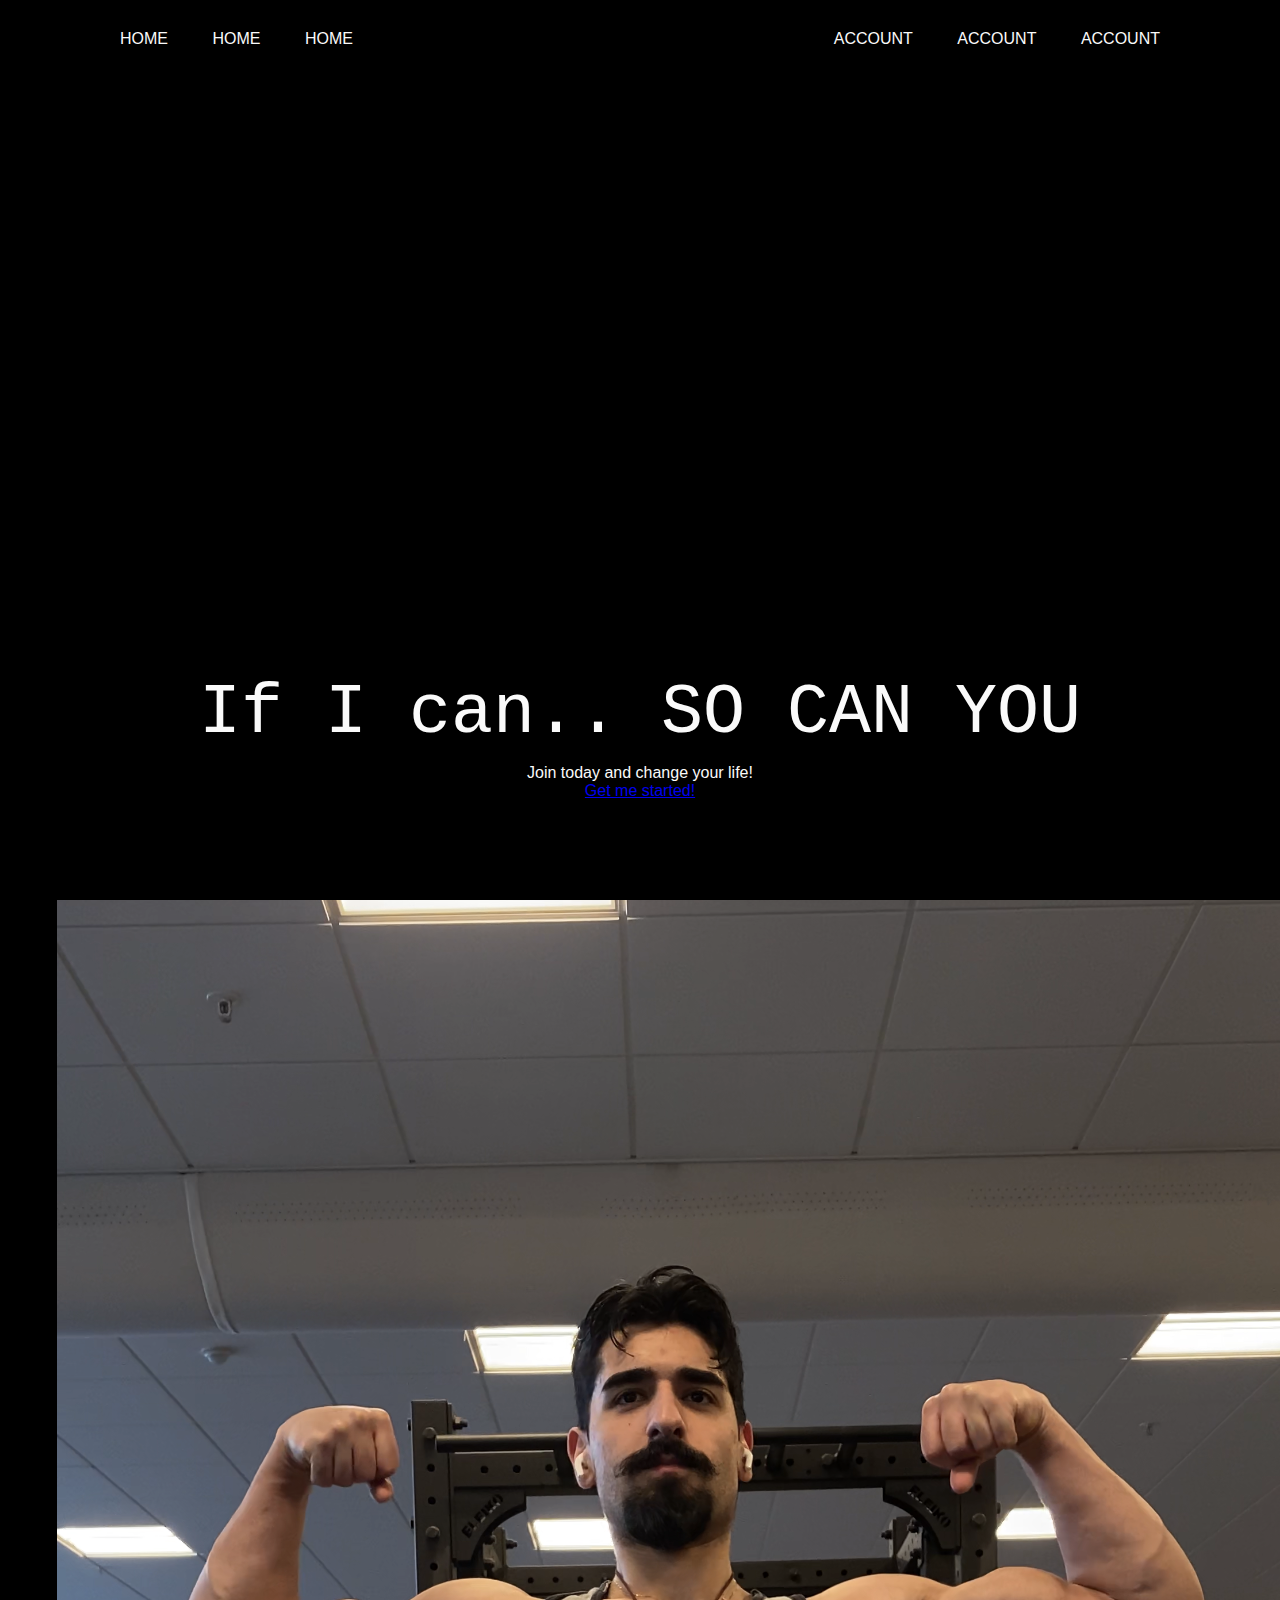
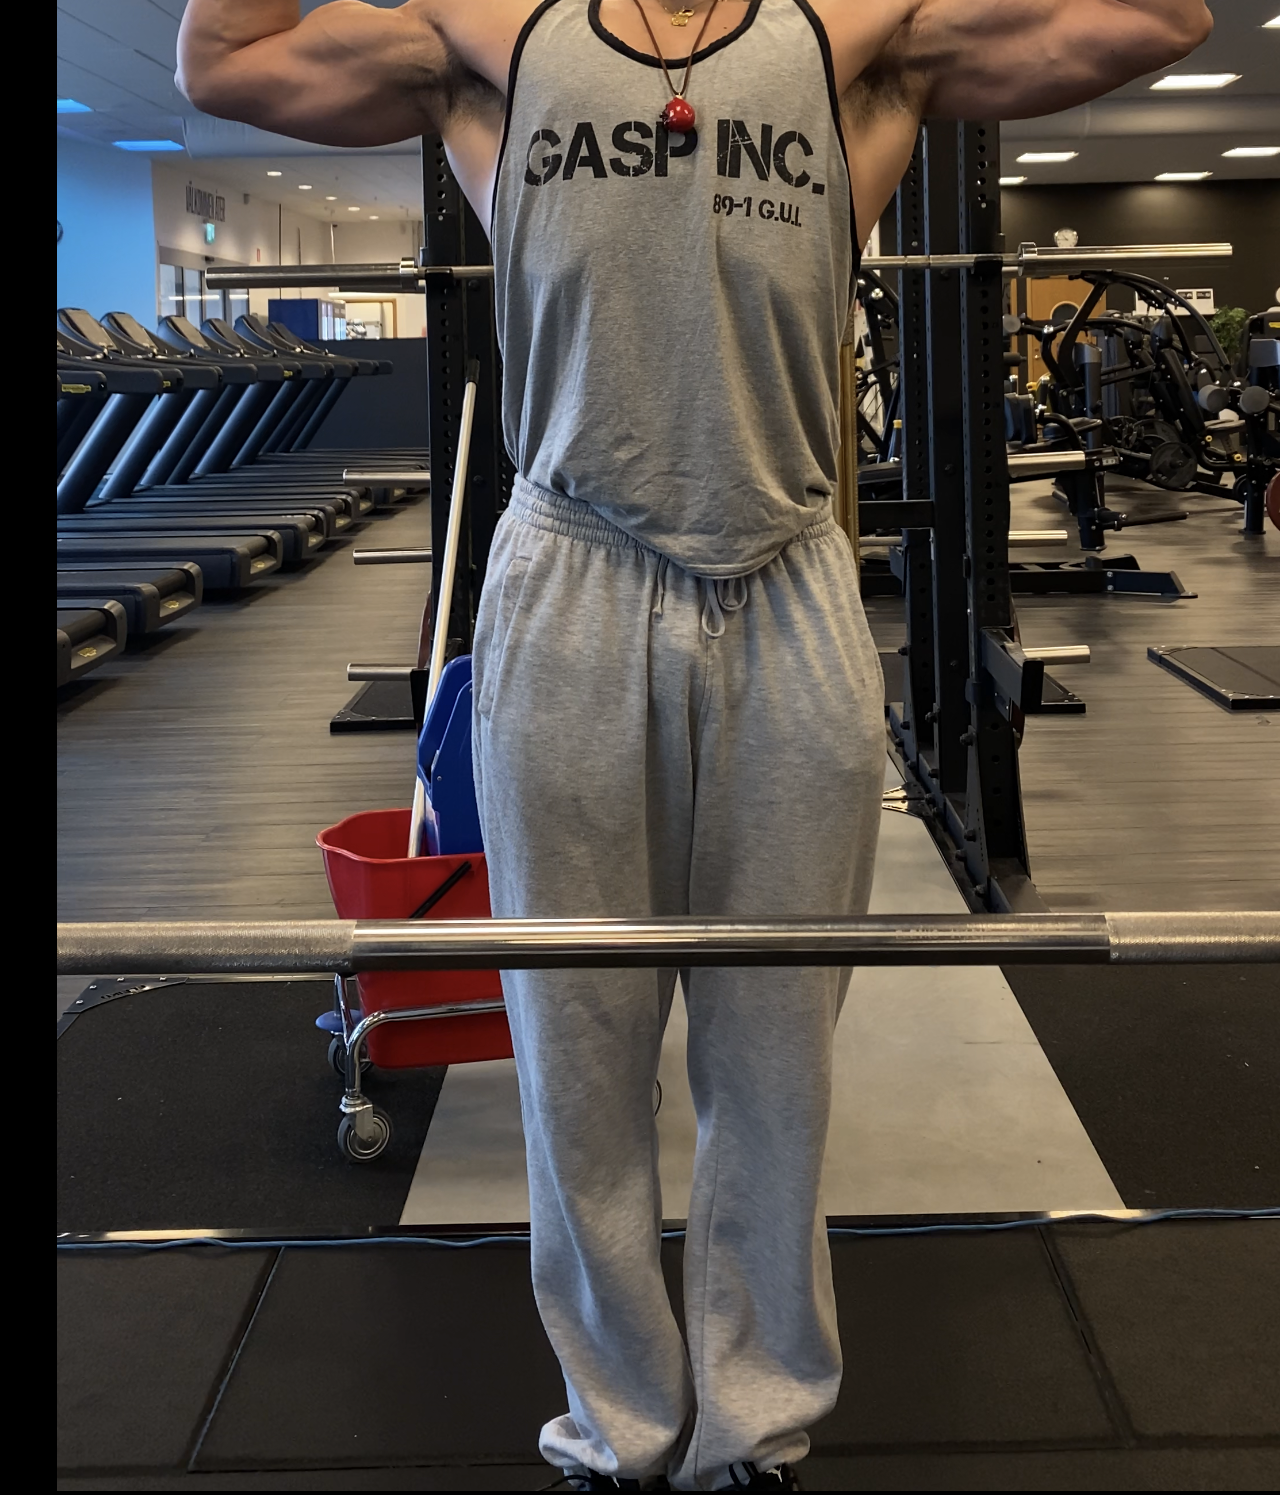
==== tets.html @ aa3efb7c "Add new" ====
<!DOCTYPE html>
<html lang="en">
<head>
    <meta charset="UTF-8">
    <meta http-equiv="X-UA-Compatible" content="IE=edge">
    <meta name="viewport" content="width=device-width, initial-scale=1.0">
    <title>Document</title>
    <link rel="stylesheet" href="stylish.css">
</head>
<body>
    <main>
        <header>
            <div class="left-menu">
                <ul>
                    <li><a href="#">Home</a></li>
                    <li><a href="#">Home</a></li>
                    <li><a href="#">Home</a></li>
                </ul>
            </div>
            <div class="logo">
                <img src="" alt="">
            </div>
            <div class="right-menu">
                <ul>
                    <li><a href="#">Account</a></li>
                    <li><a href="#">Account</a></li>
                    <li><a href="#">Account</a></li>
                </ul>
            </div>
        </header>

        <section class="banner">
            <div class="container-ny">
                <div class="text-ny">
                    <h1>If I can.. <strong>SO CAN YOU</strong></h1>
                    <p>Join today and change your life!</p>
                    <a href="#">Get me started!</a>
                </div>
            </div>
        </section>
        <section class="brand-logo">
            <div class="container-ny">
                <div class="brand-logo inner">
                    <div class="item"><img src="images/me_nordic.png"></div>
                </div>
            </div>
        </section>
    </main>
</body>
</html>
---- stylish.css ----
*{
    margin: 0;
    box-sizing: border-box;
    outline: none;
}
body{
    color: #fafafa;
    background-color: #000;
    font-family: "Poppins", sans-serif;
}
h1,h2,h3,h4,h5,h6{
    font-family: 'Courier New', Courier, monospace;
}
h1 {
    font-size: 70px;
}
h2{
    font-size: 36px;
}
h3{
    font-size: 26px;
}
.container-ny{
    max-width: 1166px;
    margin: 0 auto;
}
header {
    position: absolute;
    top: 0;
    left: 0;
    width: 100%;
    padding: 30px 100px;
    display: flex;
    justify-content: space-between;
    align-items: center;
    z-index: 999;
}
header ul{
    padding-left: 0;
}
header ul li{
    list-style: none;
    display: inline-block;
    margin: 0 20px;
}
header ul li a{
    color: #fafafa;
    text-transform: uppercase;
    text-decoration: none;
}
.banner {
    height: 100vh;
    background-color: url(../Invicta/images/resume-pic.jpg) no-repeat;
    background-size: cover;
    background-position: top;
    display: flex;
    align-items: flex-end;
}
.banner .text-ny{
    text-align: center;
    padding-bottom: 100px;
}
.banner h1{
    line-height: 80px;
    font-weight: 300;
    margin-bottom: 10px;
}
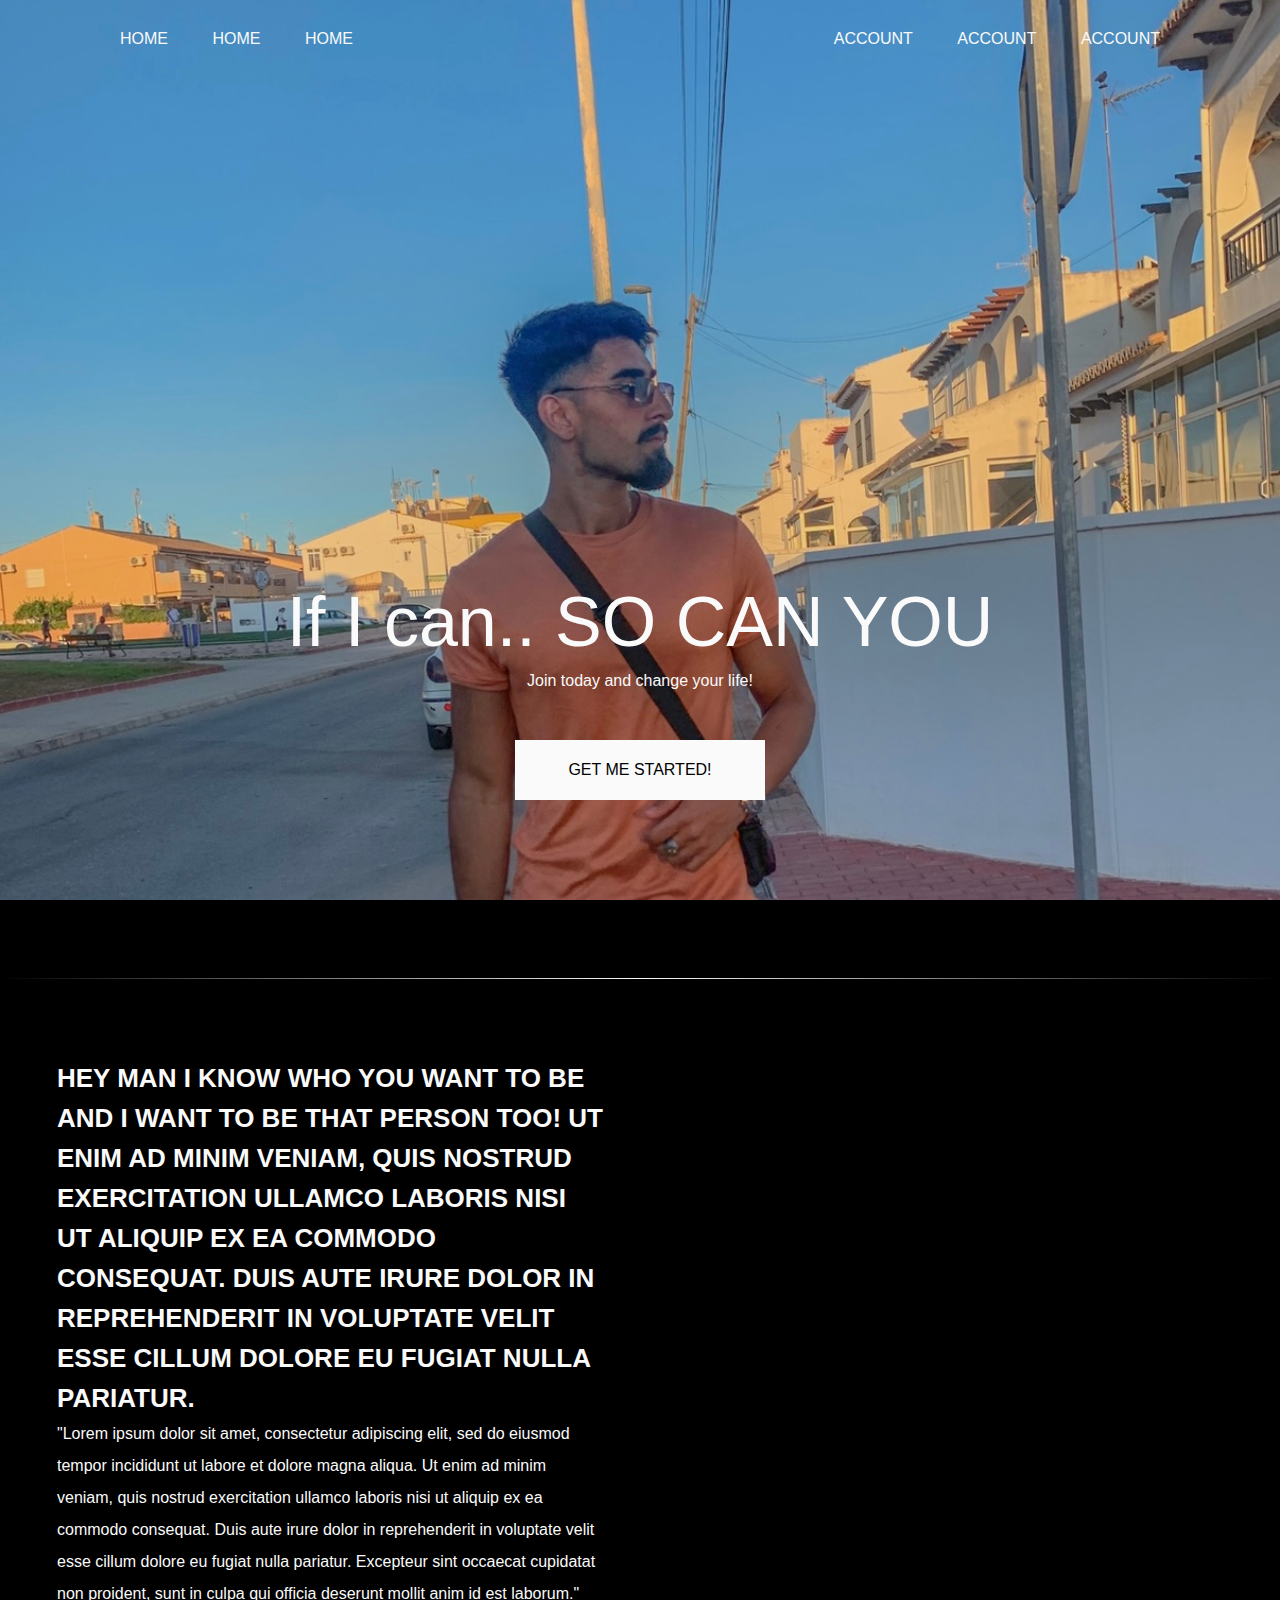
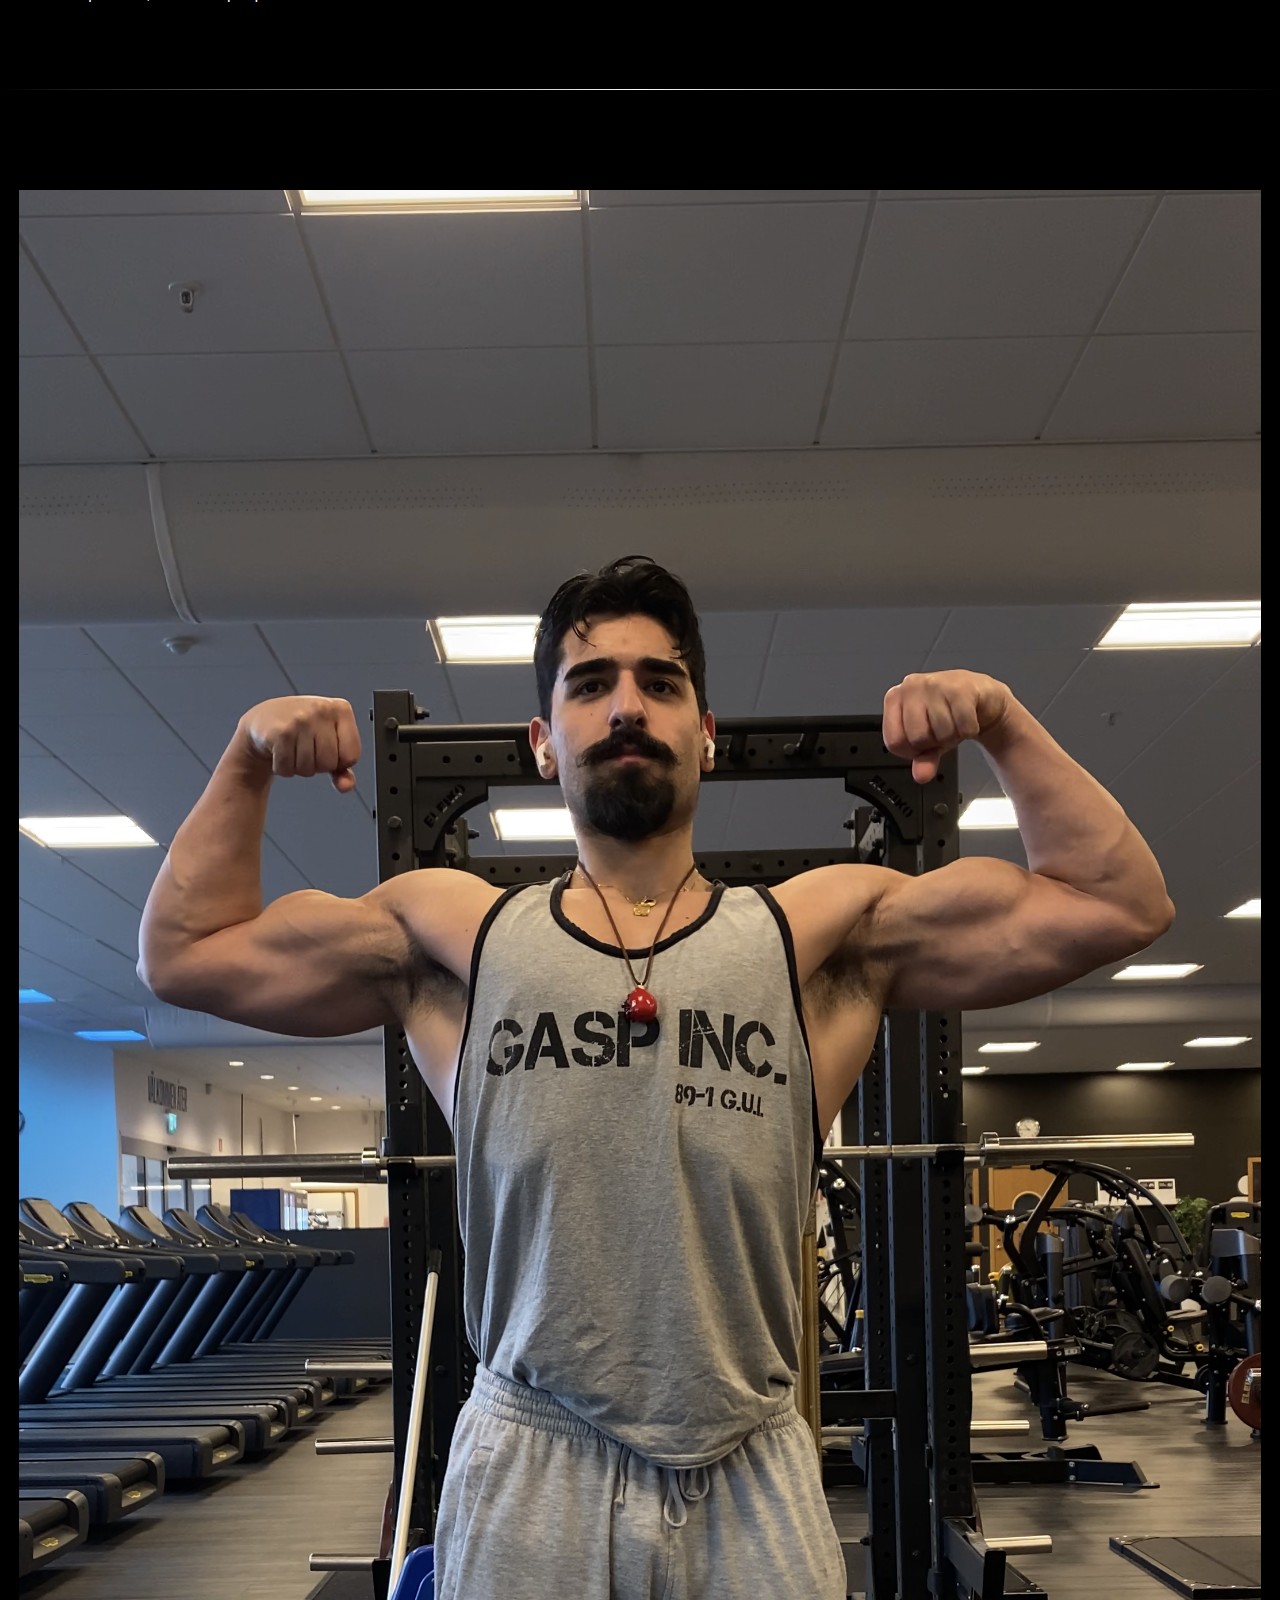
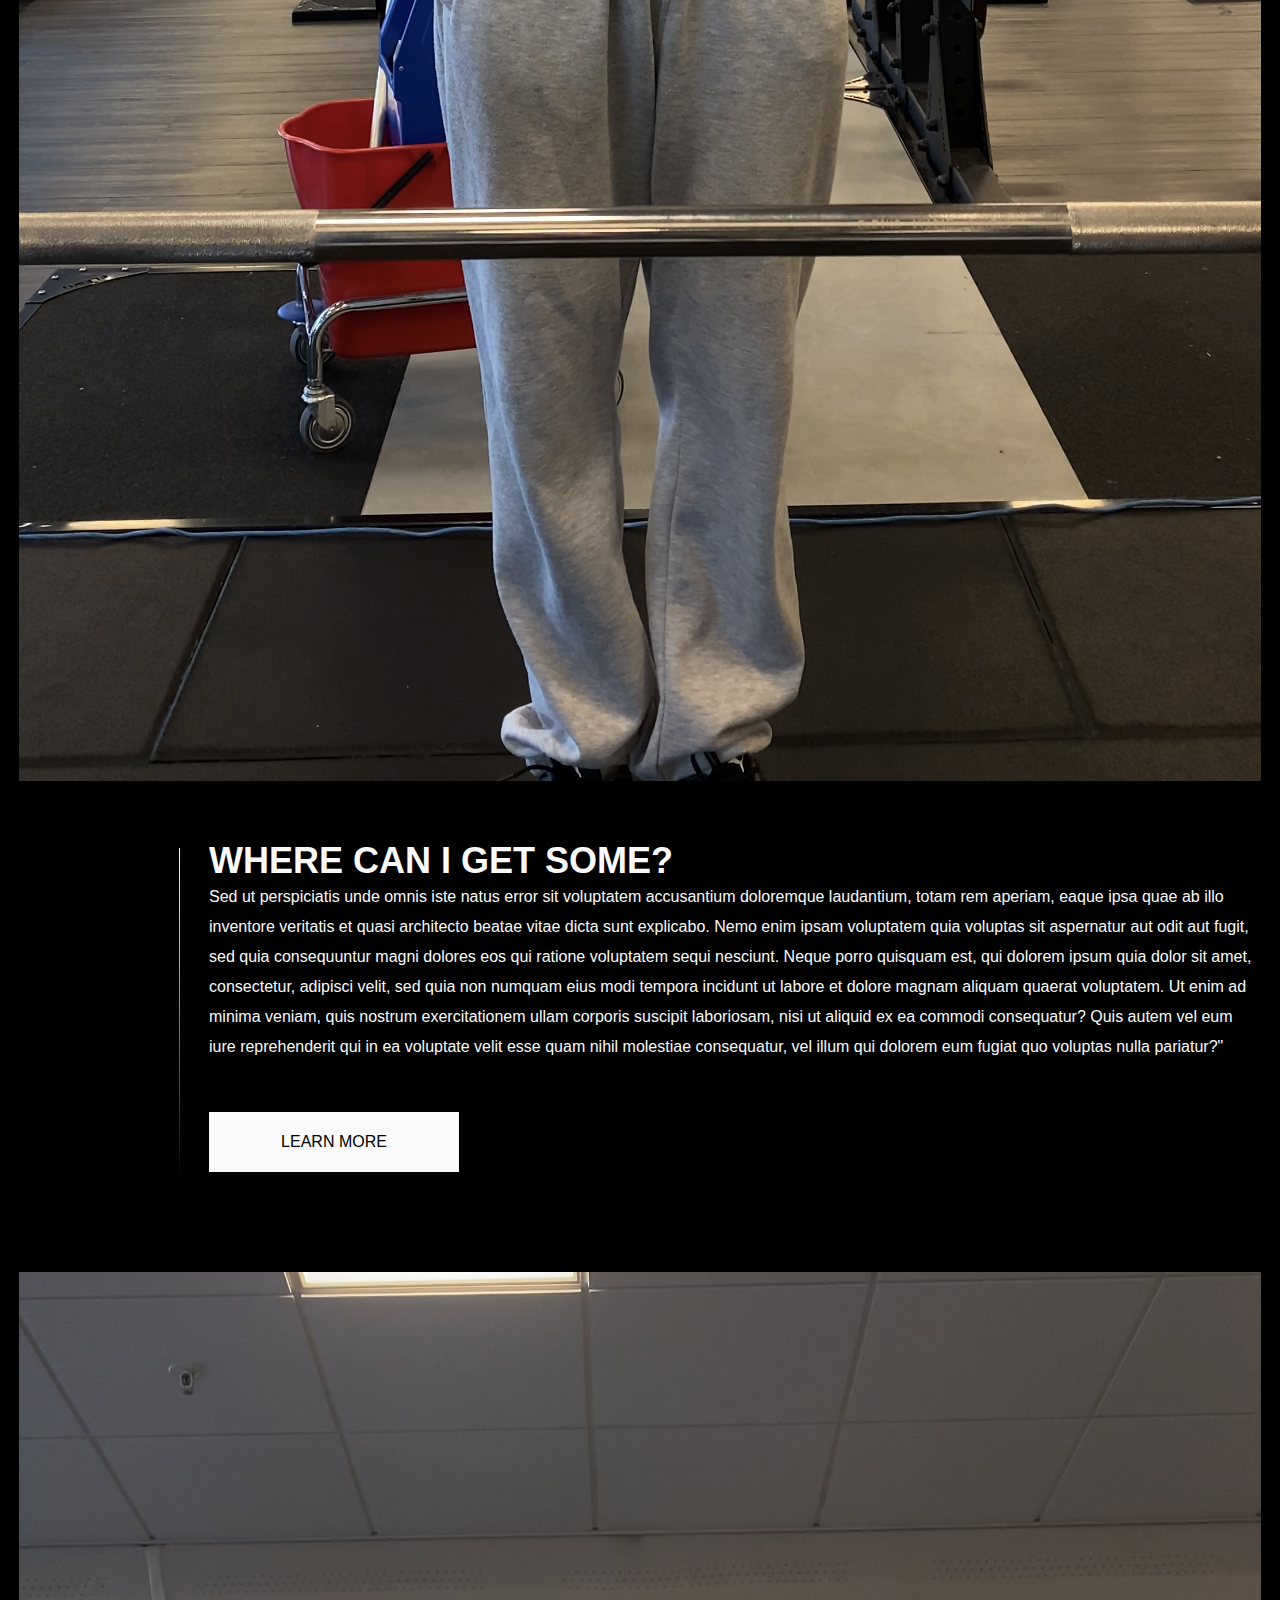
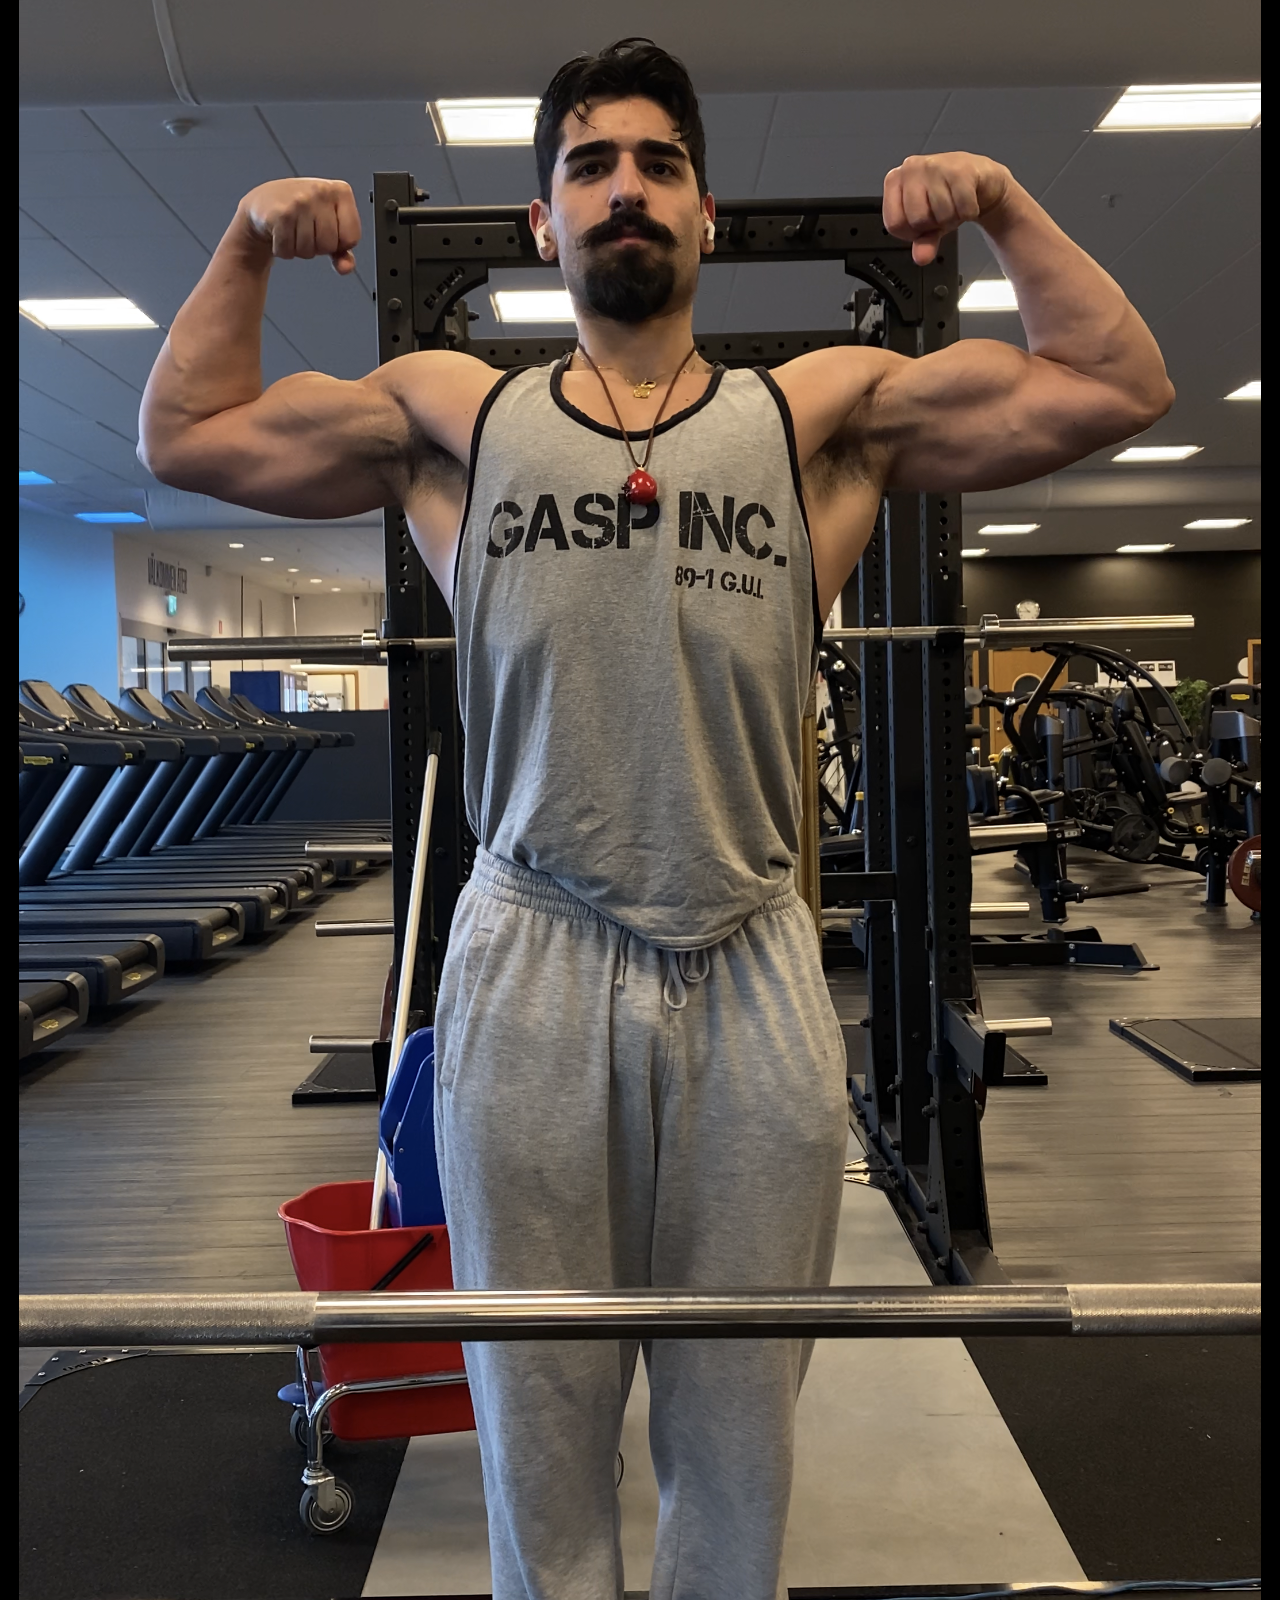
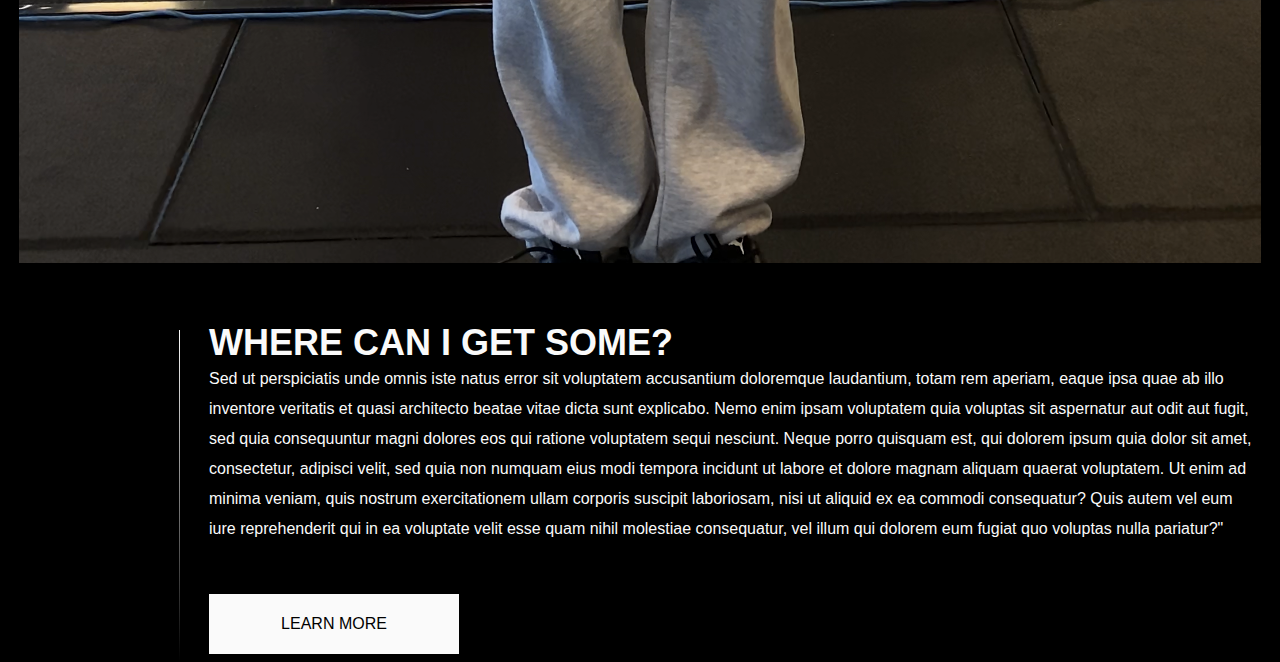
==== commit 22c7a20c: "Add style" ====
--- a/tets.html
+++ b/tets.html
@@ -34,14 +34,97 @@
                 <div class="text-ny">
                     <h1>If I can.. <strong>SO CAN YOU</strong></h1>
                     <p>Join today and change your life!</p>
-                    <a href="#">Get me started!</a>
+                    <a href="#" class="btn">Get me started!</a>
                 </div>
             </div>
         </section>
         <section class="brand-logo">
             <div class="container-ny">
-                <div class="brand-logo inner">
-                    <div class="item"><img src="images/me_nordic.png"></div>
+                <div class="brand-logo-inner">
+                    <!-- 'PRODUCTS HERE WITH IMAGES MAYBE?' -->
+                    <div class="item"><img src=""></div>
+                </div>
+            </div>
+        </section>
+
+        <section class="sec1">
+            <div class="container-ny">
+                <div class="sec1-in">
+                    <div class="text tetx-left">
+                        <h3>Hey man i know who you want to be and i want to be that person too!
+                            Ut enim ad minim veniam, quis nostrud exercitation ullamco laboris nisi ut 
+                            aliquip ex ea commodo consequat. Duis aute irure dolor in reprehenderit in 
+                            voluptate velit esse cillum dolore eu fugiat nulla pariatur. 
+                        </h3>
+                    </div>
+                    <div class="text text-right">
+                        <p>"Lorem ipsum dolor sit amet, consectetur adipiscing elit, 
+                            sed do eiusmod tempor incididunt ut labore et dolore magna aliqua. 
+                            Ut enim ad minim veniam, quis nostrud exercitation ullamco laboris nisi ut 
+                            aliquip ex ea commodo consequat. Duis aute irure dolor in reprehenderit in 
+                            voluptate velit esse cillum dolore eu fugiat nulla pariatur. 
+                            Excepteur sint occaecat cupidatat non proident, sunt in culpa qui 
+                            officia deserunt mollit anim id est laborum."</p>
+                    </div>
+                </div>
+            </div>
+        </section>
+
+        <section class="sec2 left-right-sec">
+            <div class="container-ny">
+                <div class="sec2-inner">
+                    <div class="img">
+                        <div class="img"><img src="images/me_nordic.png" alt="">
+                        </div>
+                        <div class="text-ny">
+                            <div class="text-inner">
+                                <h2>Where can I get some?</h2>
+                                <p>Sed ut perspiciatis unde omnis iste natus error sit voluptatem 
+                                    accusantium doloremque laudantium, totam rem aperiam, eaque ipsa 
+                                    quae ab illo inventore veritatis et quasi architecto beatae vitae 
+                                    dicta sunt explicabo. Nemo enim ipsam voluptatem quia voluptas sit aspernatur
+                                     aut odit aut fugit, sed quia consequuntur magni dolores eos qui ratione 
+                                     voluptatem sequi nesciunt. Neque porro quisquam est, qui dolorem ipsum quia dolor 
+                                     sit amet, consectetur, adipisci velit, sed quia non numquam eius modi tempora incidunt ut 
+                                     labore et dolore magnam aliquam quaerat voluptatem. Ut enim ad minima veniam, quis nostrum 
+                                     exercitationem ullam corporis suscipit laboriosam, nisi ut aliquid ex ea commodi consequatur? 
+                                     Quis autem vel eum iure reprehenderit qui in 
+                                    ea voluptate velit esse quam nihil molestiae consequatur, vel illum qui dolorem eum fugiat quo 
+                                    voluptas nulla pariatur?"</p>
+                                    <a href="#" class="btn">Learn More</a>
+                            </div>
+                        </div>
+                    </div>
+                </div>
+            </div>
+        </section>
+
+
+        <section class="sec2 left-right-sec">
+            <div class="container-ny">
+                <div class="sec2-inner">
+                    <div class="img">
+                        <div class="img"><img src="images/me_nordic.png" alt="">
+                        </div>
+                        <div class="text-ny">
+                            <div class="text-inner">
+                                <h2>Where can I get some?</h2>
+                                <p>Sed ut perspiciatis unde omnis iste natus error sit voluptatem 
+                                    accusantium doloremque laudantium, totam rem aperiam, eaque ipsa 
+                                    quae ab illo inventore veritatis et quasi architecto beatae vitae 
+                                    dicta sunt explicabo. Nemo enim ipsam voluptatem quia voluptas sit aspernatur
+                                     aut odit aut fugit, sed quia consequuntur magni dolores eos qui ratione 
+                                     voluptatem sequi nesciunt. Neque porro quisquam est, qui dolorem ipsum quia dolor 
+                                     sit amet, consectetur, adipisci velit, sed quia non numquam eius modi tempora incidunt ut 
+                                     labore et dolore magnam aliquam quaerat voluptatem. Ut enim ad minima veniam, quis nostrum 
+                                     exercitationem ullam corporis suscipit laboriosam, nisi ut aliquid ex ea commodi consequatur? 
+                                     Quis autem vel eum iure reprehenderit qui in 
+                                    ea voluptate velit esse quam nihil molestiae consequatur, vel illum qui dolorem eum fugiat quo 
+                                    voluptas nulla pariatur?"</p>
+                                    <a href="#" class="btn">Learn More</a>
+                            </div>
+                        </div>
+                    </div>
                 </div>
             </div>
         </section>
--- a/stylish.css
+++ b/stylish.css
@@ -9,7 +9,7 @@
     font-family: "Poppins", sans-serif;
 }
 h1,h2,h3,h4,h5,h6{
-    font-family: 'Courier New', Courier, monospace;
+    font-family: "Poppins", sans-serif;
 }
 h1 {
     font-size: 70px;
@@ -50,11 +50,13 @@
 }
 .banner {
     height: 100vh;
-    background-color: url(../Invicta/images/resume-pic.jpg) no-repeat;
+    background: url(../images/me_torrevieja.png) no-repeat;
     background-size: cover;
     background-position: top;
     display: flex;
     align-items: flex-end;
+    margin-left: auto;
+    margin-right: auto;
 }
 .banner .text-ny{
     text-align: center;
@@ -64,4 +66,127 @@
     line-height: 80px;
     font-weight: 300;
     margin-bottom: 10px;
+}
+.btn {
+    position: relative;
+    display: inline-block;
+    width: 250px;
+    height: 60px;
+    background-color: #fafafa;
+    color: #000;
+    text-transform: uppercase;
+    text-decoration: none;
+    text-align: center;
+    line-height: 60px;
+    z-index: 9;
+    margin-top: 50px;
+    transition: all ease 0.5s;
+
+}
+.btn:before {
+    content: '';
+    position: absolute;
+    top: 100%;
+    left: 0;
+    width: 100%;
+    height: 0;
+    background-color: #000;
+    opacity: 0.9;
+    z-index: -1;
+    transition: all ease 0.5s ;
+}
+.btn:hover {
+    color: #fafafa;
+}
+.btn:hover:before{
+    top: 0;
+    height: 100%;
+}
+.brand-logo{
+    padding: 30px 0;
+}
+.brand-logo-inner{
+    display: flex;
+    flex-wrap: wrap;
+    justify-content: space-between;
+    align-items: center;
+}
+.sec1 {
+    position: relative;
+    padding: 80px 0;
+}
+.sec1 h3{
+    text-transform: uppercase;
+    line-height: 40px;
+}
+.sec1 p {
+    line-height: 32px;
+}
+.sec1-inner {
+    display: flex;
+    flex-wrap: wrap;
+    justify-content: space-between;
+}
+.sec1 .text{
+    width: 47%;
+}
+.sec1 .text-left{
+    text-align: right;
+}
+.sec1 .text-right{
+    text-align: left;
+}
+.sec1:before{
+    content: '';
+    position: absolute;
+    top: 0;
+    left: 0;
+    width: 100%;
+    height: 1px;
+    background: linear-gradient(to left, transparent, #fafafa, transparent);
+}
+.sec1::after {
+    content: '';
+    position: absolute;
+    bottom: 0;
+    left: 0;
+    width: 100%;
+    height: 1px;
+    background: linear-gradient(to left, transparent, #fafafa, transparent);
+}
+.sec2 {
+    padding: 100px 0 0;
+}
+.sec2 h2 {
+    text-transform: uppercase;
+}
+.sec2 p{
+    line-height: 30px;
+}
+.sec2-inner{
+    display: flex;
+    flex-wrap: wrap;
+    align-items: center;
+    justify-content: center;
+}
+.sec2-inner .img {
+    width: auto;
+}
+.sec2-inner .text {
+    width: 50px;
+    margin-left: -65px;
+    z-index: 9;
+}
+.sec2 .text-inner{
+    position: relative;
+    margin: 55px 0 0 190px;
+}
+.sec2 .text-inner:before {
+    content: '';
+    position: absolute;
+    top: 8px;
+    left: -30px;
+    width: 1px;
+    height: 100%;
+    background: linear-gradient(to top, transparent, #fafafa);
 }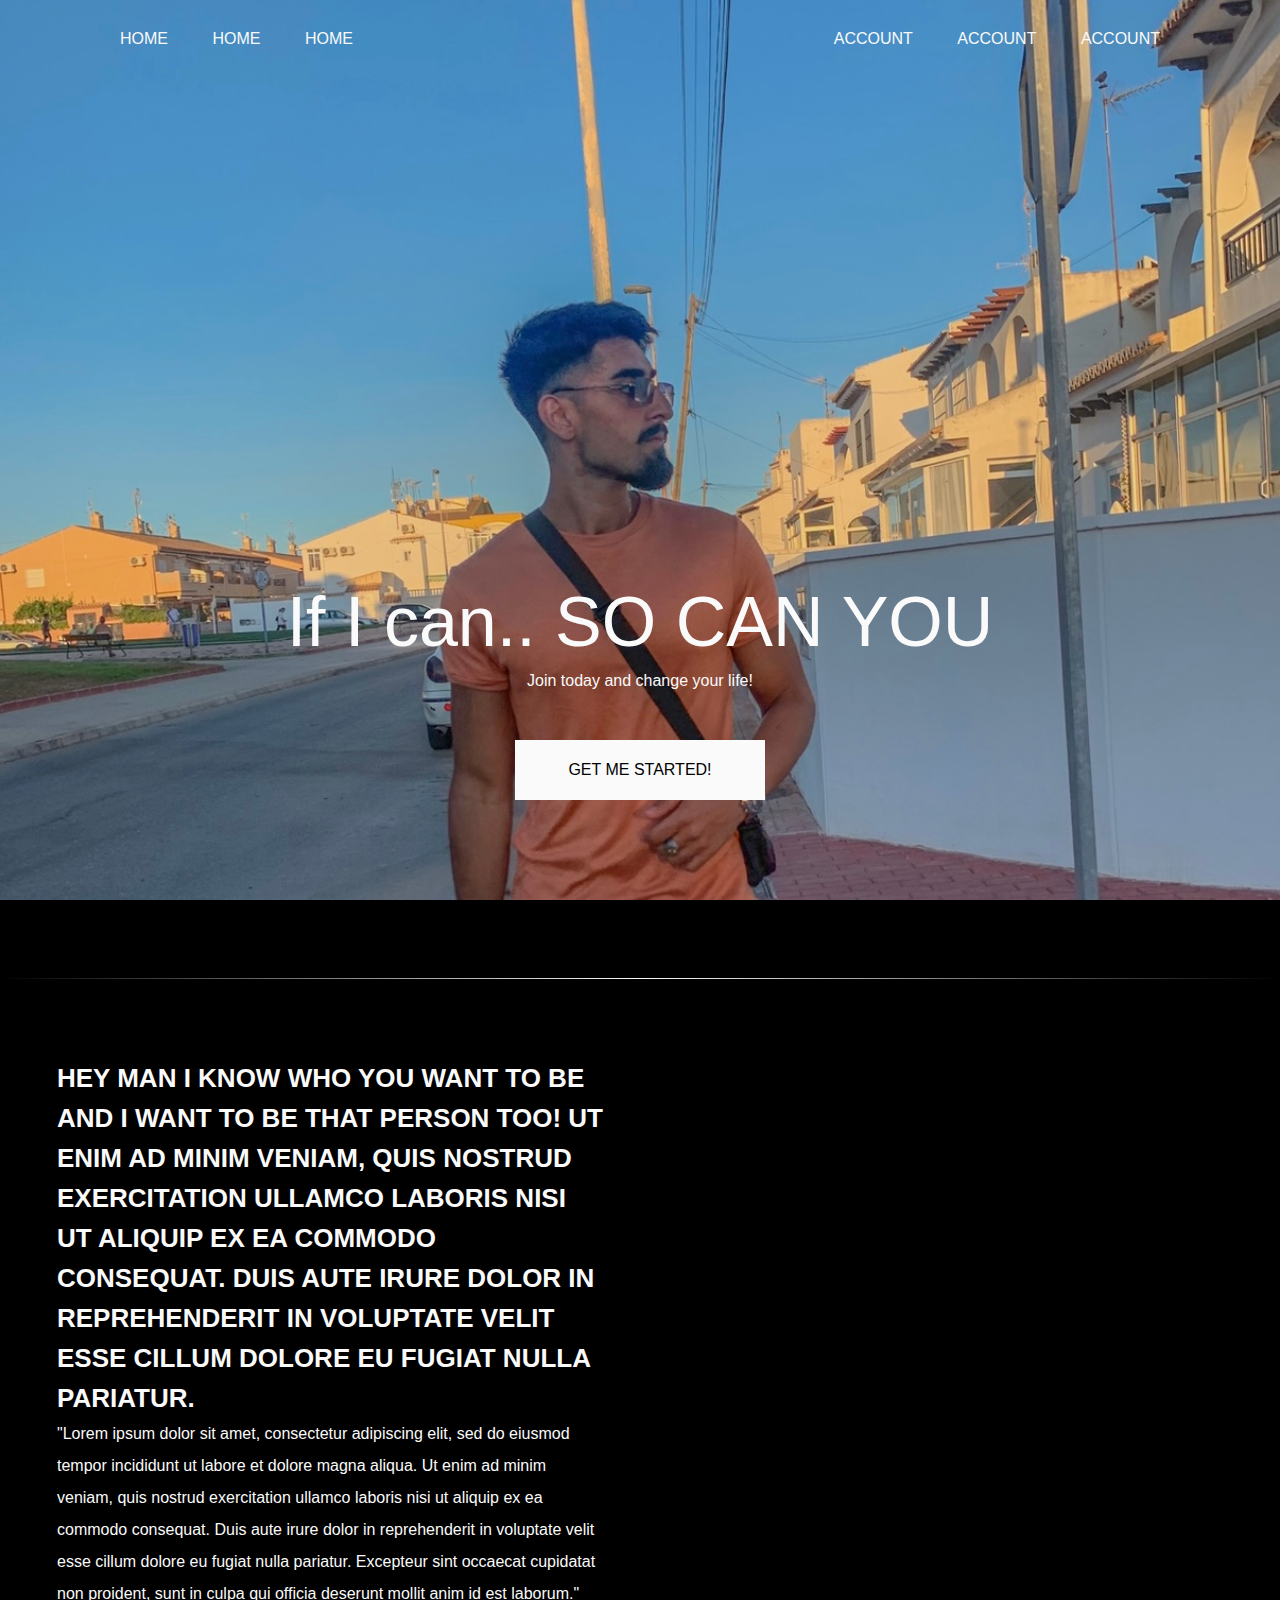
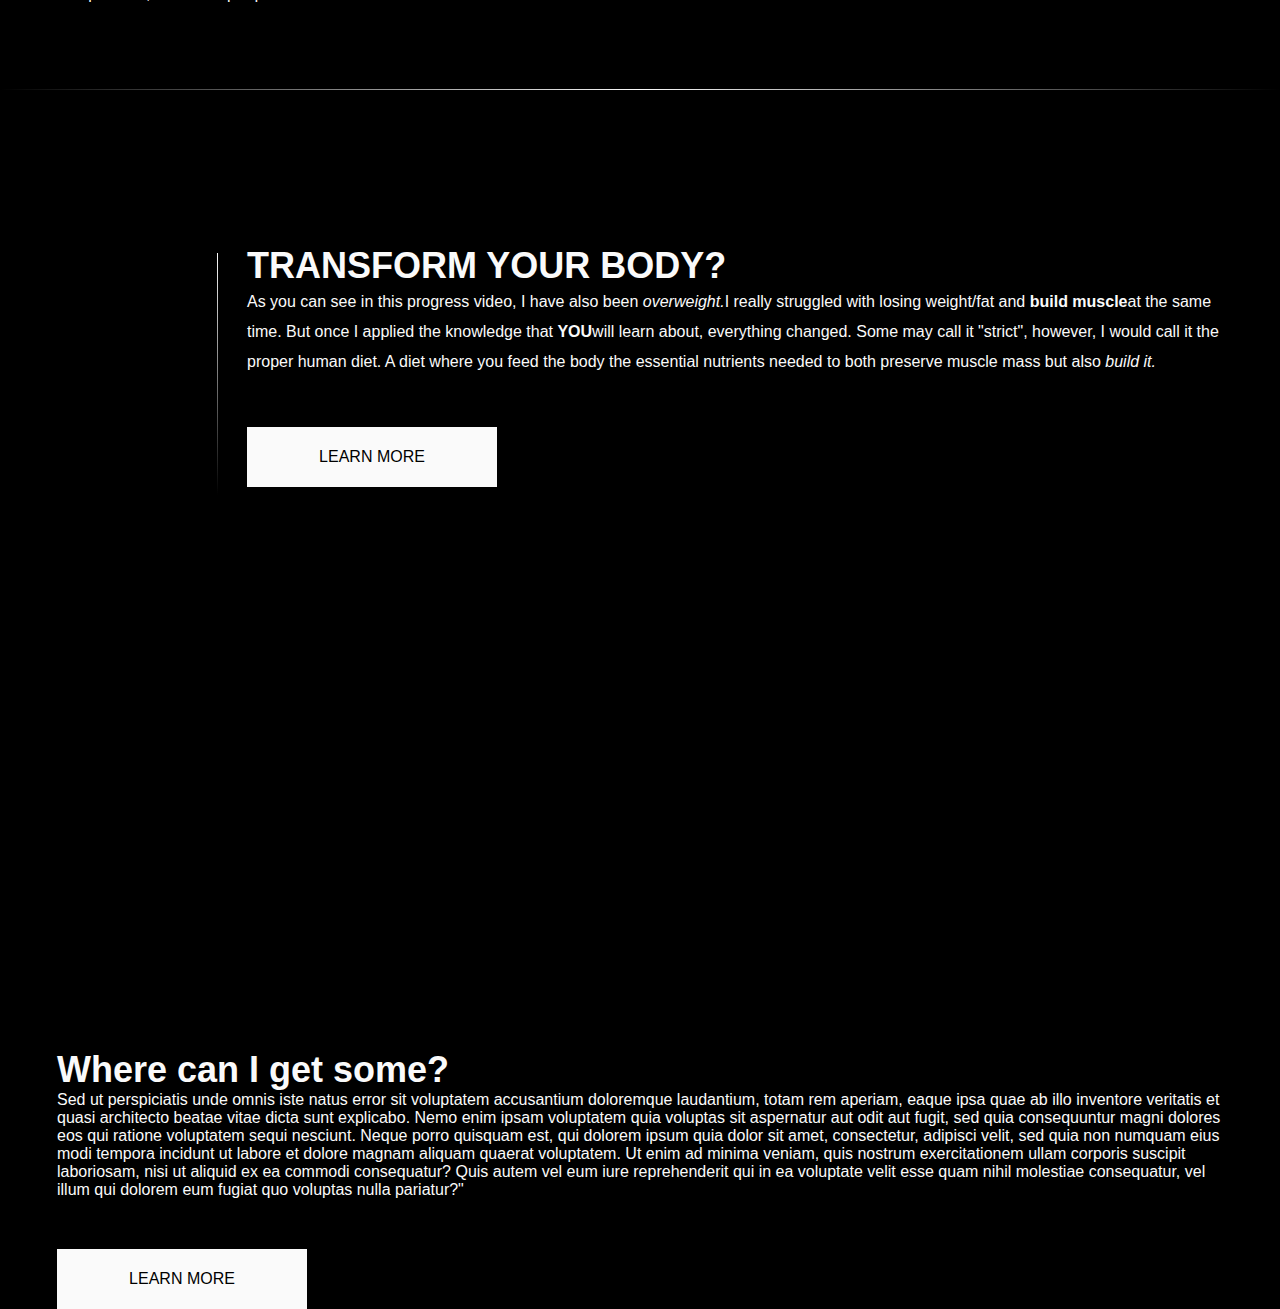
==== commit dae787cb: "Add pages" ====
--- a/tets.html
+++ b/tets.html
@@ -73,26 +73,18 @@
         <section class="sec2 left-right-sec">
             <div class="container-ny">
                 <div class="sec2-inner">
-                    <div class="img">
-                        <div class="img"><img src="images/me_nordic.png" alt="">
-                        </div>
+                    <div class="video">
                         <div class="text-ny">
                             <div class="text-inner">
-                                <h2>Where can I get some?</h2>
-                                <p>Sed ut perspiciatis unde omnis iste natus error sit voluptatem 
-                                    accusantium doloremque laudantium, totam rem aperiam, eaque ipsa 
-                                    quae ab illo inventore veritatis et quasi architecto beatae vitae 
-                                    dicta sunt explicabo. Nemo enim ipsam voluptatem quia voluptas sit aspernatur
-                                     aut odit aut fugit, sed quia consequuntur magni dolores eos qui ratione 
-                                     voluptatem sequi nesciunt. Neque porro quisquam est, qui dolorem ipsum quia dolor 
-                                     sit amet, consectetur, adipisci velit, sed quia non numquam eius modi tempora incidunt ut 
-                                     labore et dolore magnam aliquam quaerat voluptatem. Ut enim ad minima veniam, quis nostrum 
-                                     exercitationem ullam corporis suscipit laboriosam, nisi ut aliquid ex ea commodi consequatur? 
-                                     Quis autem vel eum iure reprehenderit qui in 
-                                    ea voluptate velit esse quam nihil molestiae consequatur, vel illum qui dolorem eum fugiat quo 
-                                    voluptas nulla pariatur?"</p>
-                                    <a href="#" class="btn">Learn More</a>
+                                <h2>Transform your body?</h2>
+                                <p>As you can see in this progress video, I have also been <em>overweight.</em>I really struggled with losing weight/fat and <strong>build muscle</strong>at the same time.
+                                But once I applied the knowledge that <strong>YOU</strong>will learn about, everything changed.
+                                Some may call it "strict", however, I would call it the proper human diet. A diet where you feed the body the essential 
+                                nutrients needed to both preserve muscle mass but also <em>build it.</em> 
+                                </p>
+                                <a href="#" class="btn">Learn More</a>
                             </div>
+                        <div class="video"><video width="500" height="500" src="videos/san-progress.mp4" type="video/mp4" autoplay muted loop>
                         </div>
                     </div>
                 </div>
@@ -100,11 +92,11 @@
         </section>
 
 
-        <section class="sec2 left-right-sec">
+        <section class="sec3 left-right-sec">
             <div class="container-ny">
                 <div class="sec2-inner">
                     <div class="img">
-                        <div class="img"><img src="images/me_nordic.png" alt="">
+                        <div class="img"><img src="" alt="">
                         </div>
                         <div class="text-ny">
                             <div class="text-inner">
--- a/stylish.css
+++ b/stylish.css
@@ -81,7 +81,6 @@
     z-index: 9;
     margin-top: 50px;
     transition: all ease 0.5s;
-
 }
 .btn:before {
     content: '';
@@ -174,7 +173,7 @@
 }
 .sec2-inner .text {
     width: 50px;
-    margin-left: -65px;
+    margin-left: 40px;
     z-index: 9;
 }
 .sec2 .text-inner{
@@ -189,4 +188,7 @@
     width: 1px;
     height: 100%;
     background: linear-gradient(to top, transparent, #fafafa);
+}
+video {
+    margin-top: 40px;
 }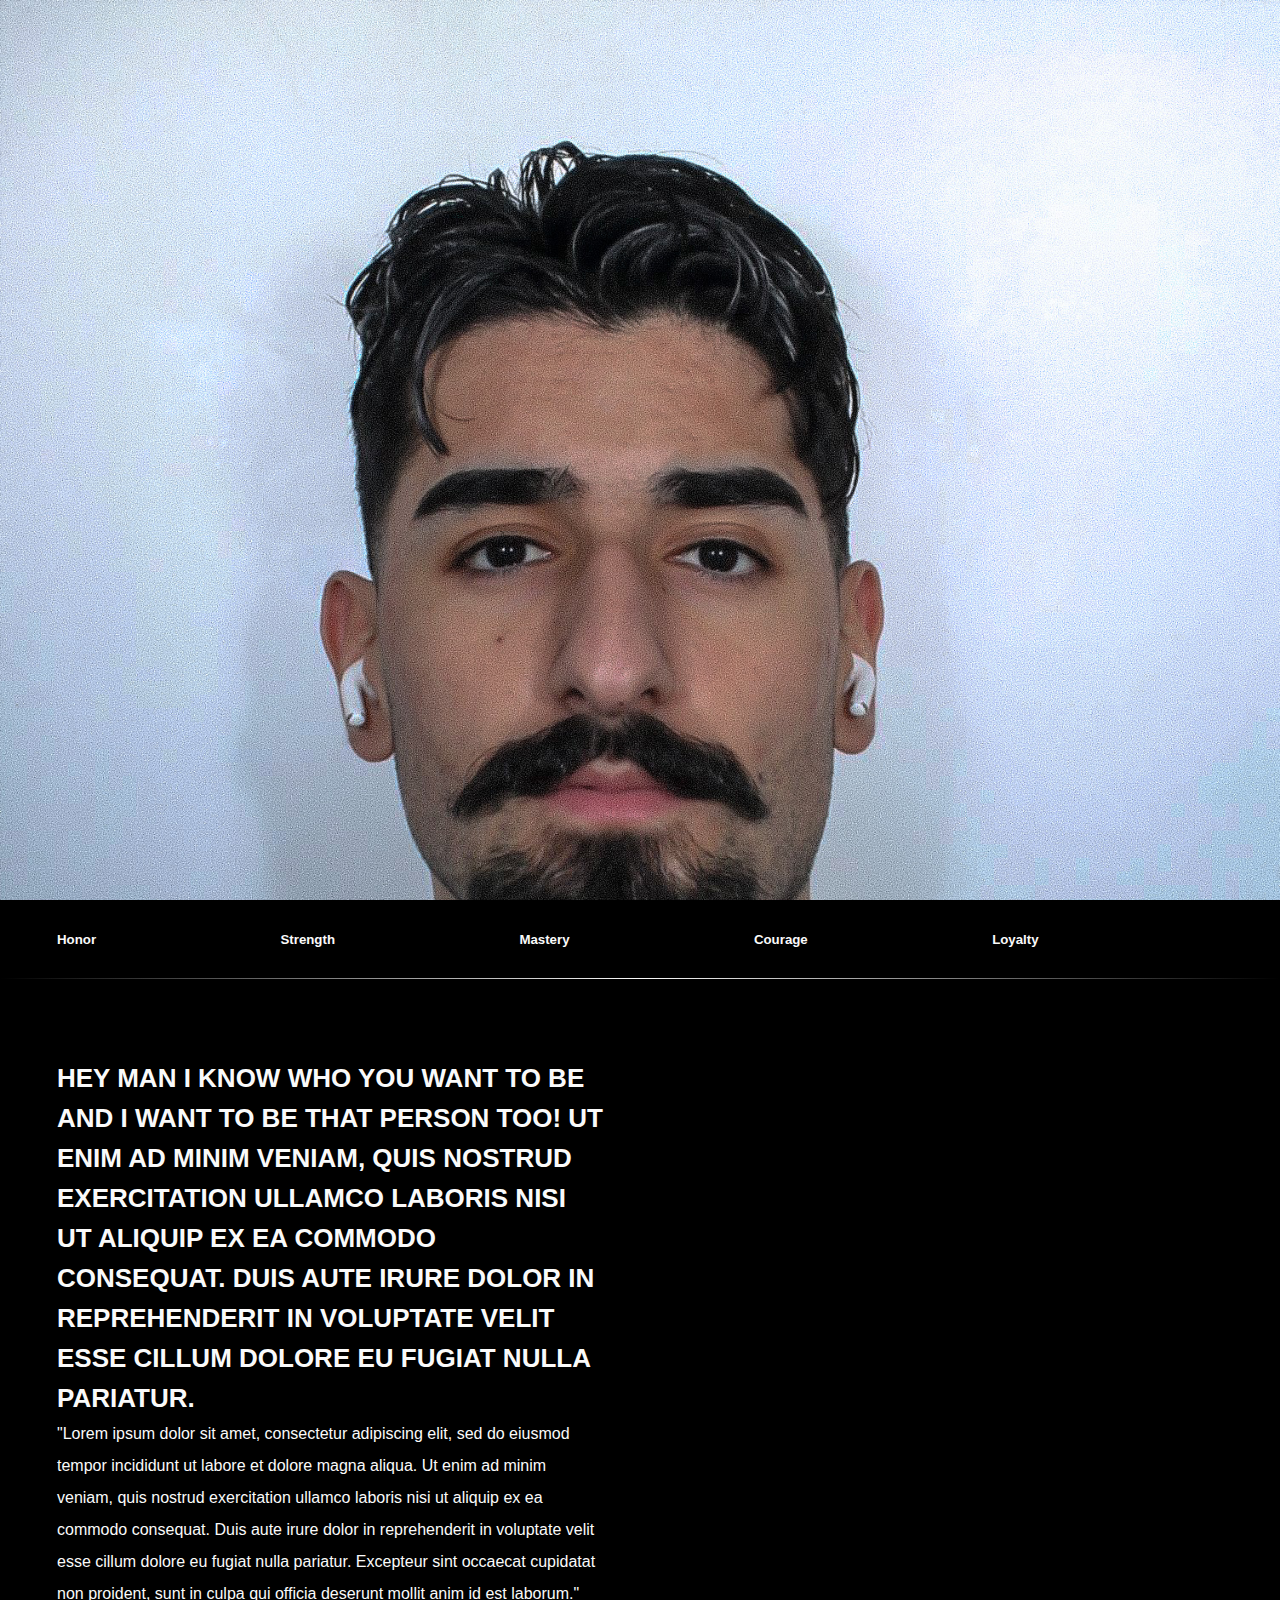
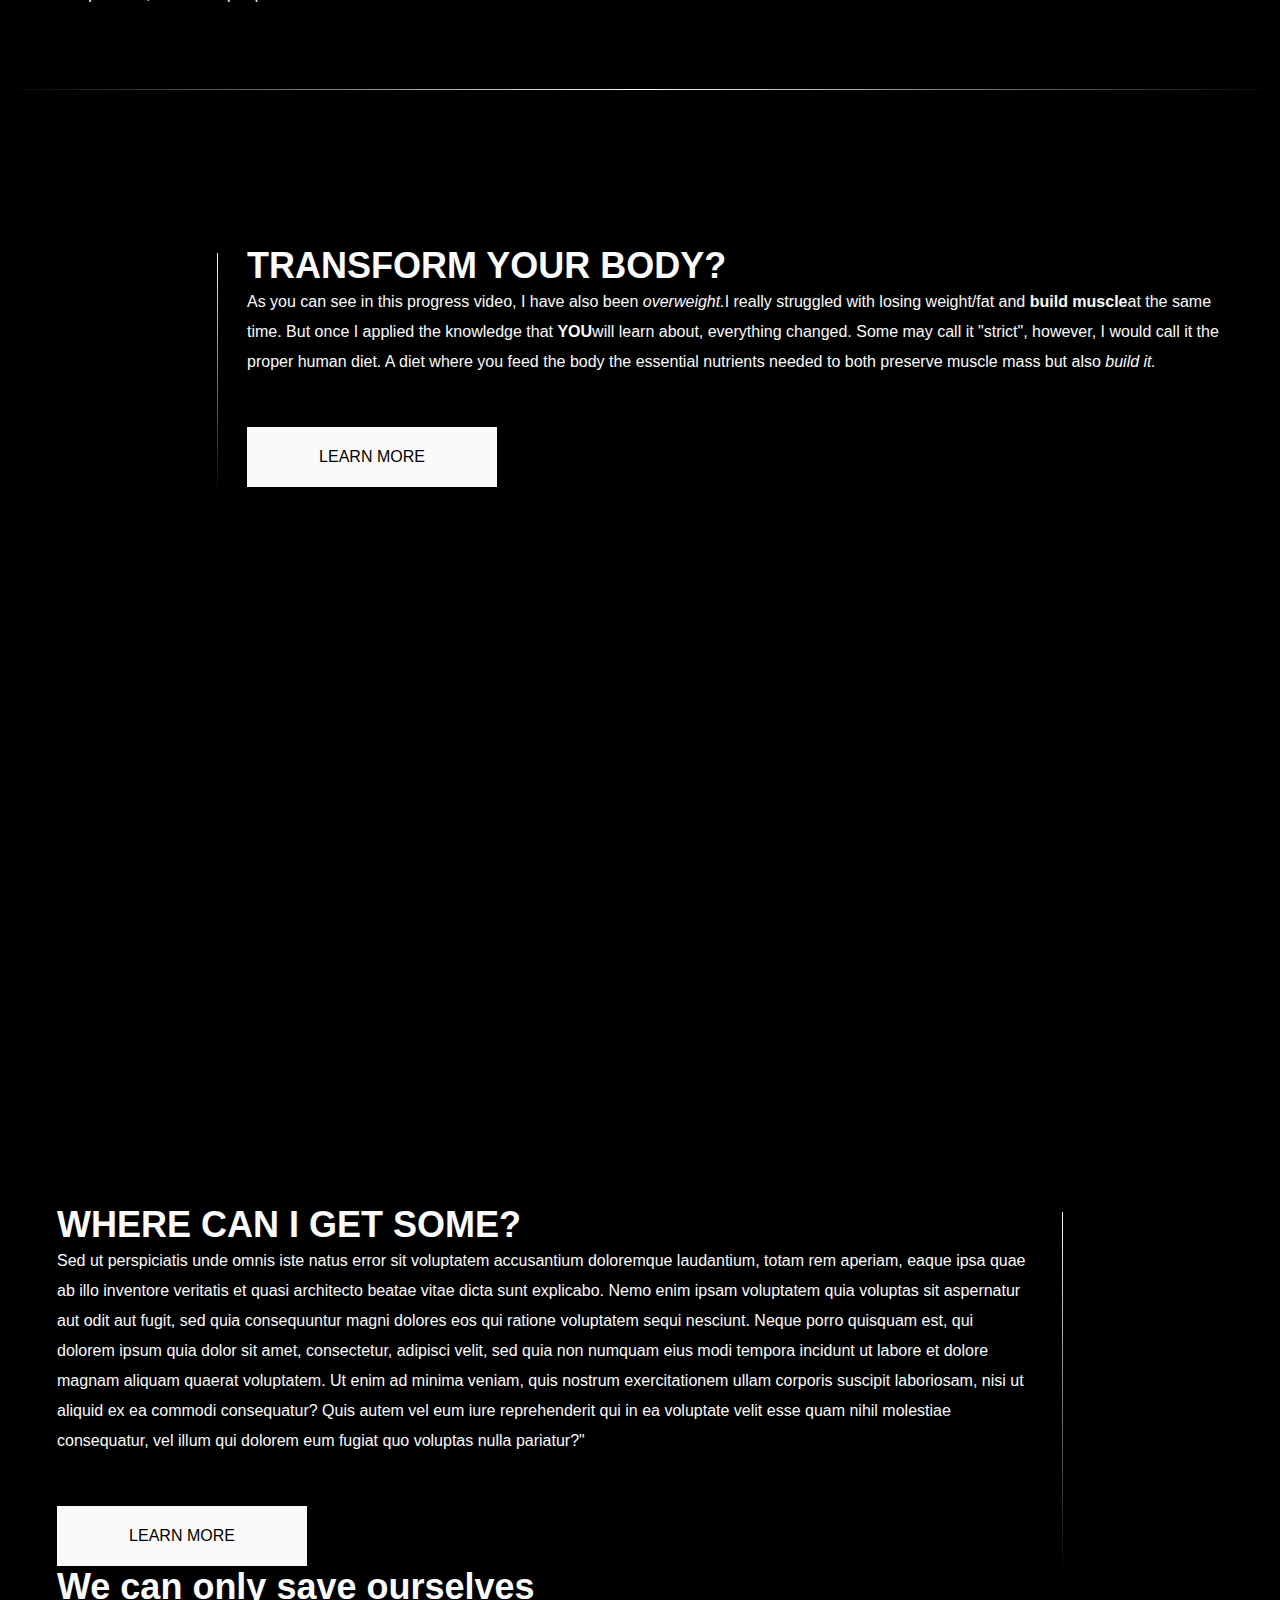
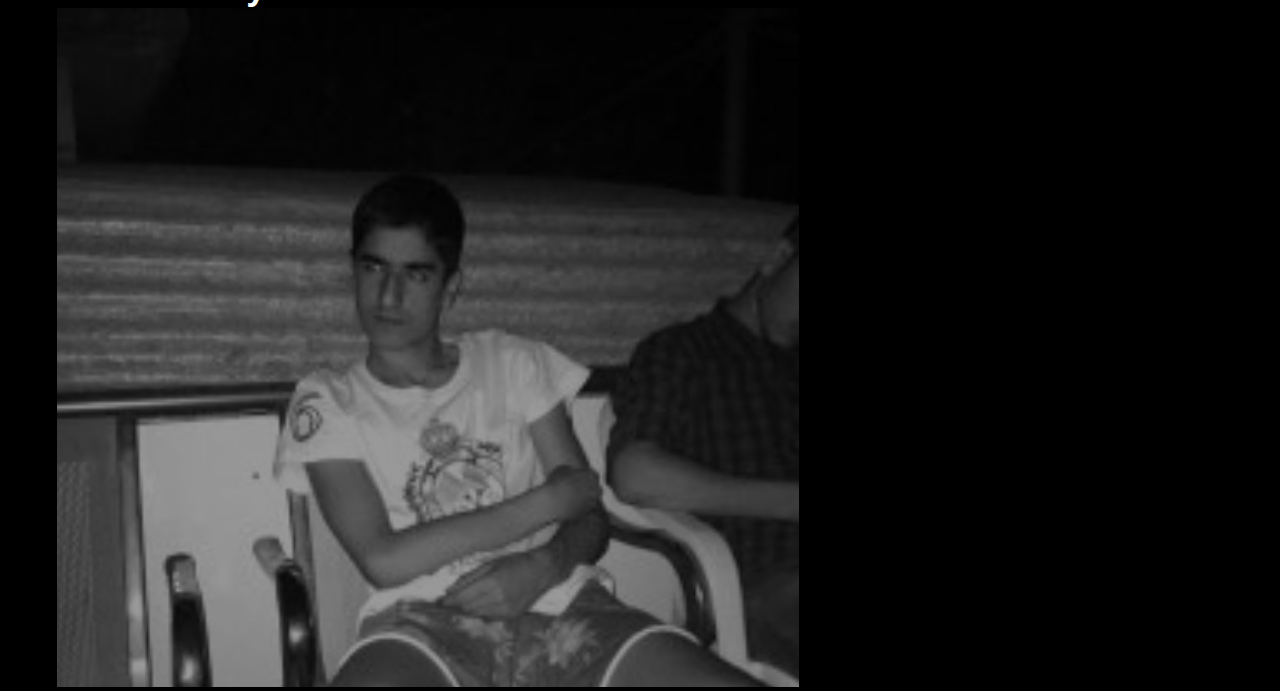
==== commit 3f9c8cb0: "Add pages" ====
--- a/tets.html
+++ b/tets.html
@@ -5,16 +5,18 @@
     <meta http-equiv="X-UA-Compatible" content="IE=edge">
     <meta name="viewport" content="width=device-width, initial-scale=1.0">
     <title>Document</title>
+    <link rel="stylesheet" href="https://unpkg.com/rolly.js@0.2.1/css/style.css">
+    <link rel="stylesheet" href="https://cdnjs.cloudflare.com/ajax/libs/aos/2.3.4/aos.css">
+    <link href="https://unpkg.com/aos@2.3.1/dist/aos.css" rel="stylesheet">
     <link rel="stylesheet" href="stylish.css">
 </head>
 <body>
-    <main>
-        <header>
+    <main class="app">
+        <header data-aos="fade-up">
             <div class="left-menu">
                 <ul>
                     <li><a href="#">Home</a></li>
-                    <li><a href="#">Home</a></li>
-                    <li><a href="#">Home</a></li>
+                    <li><a href="#">About</a></li>
                 </ul>
             </div>
             <div class="logo">
@@ -23,31 +25,36 @@
             <div class="right-menu">
                 <ul>
                     <li><a href="#">Account</a></li>
-                    <li><a href="#">Account</a></li>
-                    <li><a href="#">Account</a></li>
+                    <li><a href="#">Membership</a></li>
+                    <li><a href="#">Products</a></li>
                 </ul>
             </div>
         </header>
 
-        <section class="banner">
+        <section class="banner" data-scene>
             <div class="container-ny">
-                <div class="text-ny">
+                <div class="text-ny" data-aos="zoom-out" data-aos-delay="1000">
                     <h1>If I can.. <strong>SO CAN YOU</strong></h1>
                     <p>Join today and change your life!</p>
                     <a href="#" class="btn">Get me started!</a>
                 </div>
             </div>
         </section>
-        <section class="brand-logo">
+        <section class="brand-logo" data-scene>
             <div class="container-ny">
                 <div class="brand-logo-inner">
                     <!-- 'PRODUCTS HERE WITH IMAGES MAYBE?' -->
+                    <h5>Honor</h5>
+                    <h5>Strength</h5>
+                    <h5>Mastery</h5>
+                    <h5>Courage</h5>
+                    <h5>Loyalty</h5>
                     <div class="item"><img src=""></div>
                 </div>
             </div>
         </section>
 
-        <section class="sec1">
+        <section class="sec1" data-scene>
             <div class="container-ny">
                 <div class="sec1-in">
                     <div class="text tetx-left">
@@ -70,7 +77,7 @@
             </div>
         </section>
 
-        <section class="sec2 left-right-sec">
+        <section class="sec2 left-right-sec" data-scene>
             <div class="container-ny">
                 <div class="sec2-inner">
                     <div class="video">
@@ -92,7 +99,7 @@
         </section>
 
 
-        <section class="sec3 left-right-sec">
+        <section class="sec2 left-right-sec" data-scene>
             <div class="container-ny">
                 <div class="sec2-inner">
                     <div class="img">
@@ -120,6 +127,34 @@
                 </div>
             </div>
         </section>
+        <section class="sec3" data-scene>
+            <div class="container-ny">
+                <div class="sec3-inner">
+                    <h2>We can only save ourselves</h2>
+                    <div class="sec3-slider">
+                        <div class="item">
+                            <img src="images/me_kurdistan.png" alt="">
+                        </div>
+                    </div>
+                </div>
+            </div>
+        </section>
     </main>
+
+    <script src="https://unpkg.com/rolly.js@0.2.1/dist/rolly.min.js"></script>
+    <script src="https://unpkg.com/aos@2.3.1/dist/aos.js"></script>
+    <script>
+        const r = rolly({
+            view: document.querySelector('.app'),
+            native: true,
+            // other options
+        });
+        r.init();
+
+        
+        AOS.init({
+            duration: 1500
+        });
+    </script>
 </body>
 </html>--- a/stylish.css
+++ b/stylish.css
@@ -50,7 +50,7 @@
 }
 .banner {
     height: 100vh;
-    background: url(../images/me_torrevieja.png) no-repeat;
+    background: url(../images/me_photobooth.jpg) no-repeat;
     background-size: cover;
     background-position: top;
     display: flex;
@@ -165,8 +165,8 @@
 .sec2-inner{
     display: flex;
     flex-wrap: wrap;
-    align-items: center;
-    justify-content: center;
+    align-items: left;
+    justify-content: left;
 }
 .sec2-inner .img {
     width: auto;
@@ -191,4 +191,16 @@
 }
 video {
     margin-top: 40px;
-}+}
+.left-right-sec:nth-child(even) .text{
+    margin-right: -65px;
+    text-align: right;
+}
+.left-right-sec:nth-child(even) .text-inner{
+    margin: 55px 190px 0 0;
+}
+.left-right-sec:nth-child(even) .text-inner:before{
+    left: inherit;
+    right: -30px;
+}
+
